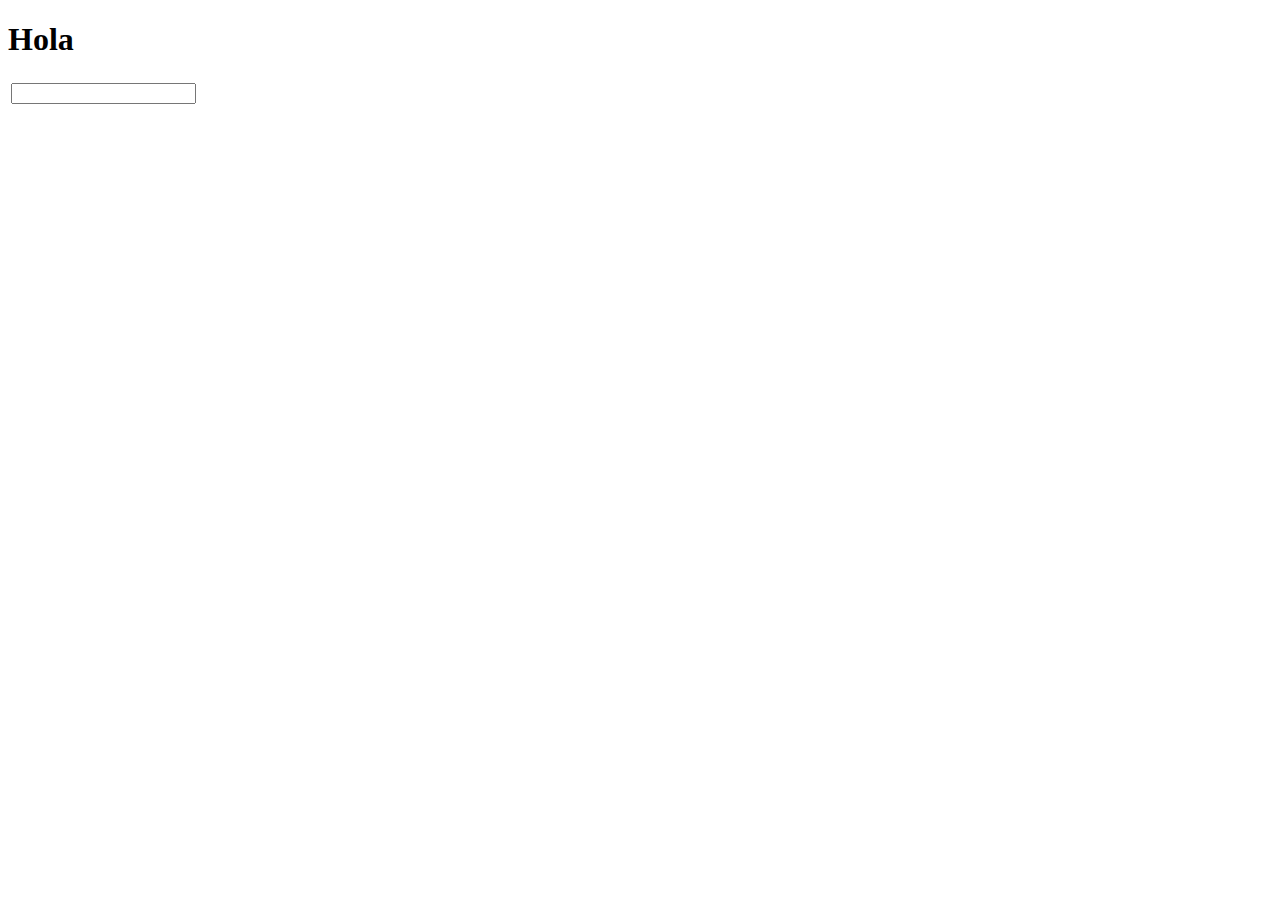
==== index.html @ 03b9ffd8 "Repo1_2" ====
<!DOCTYPE html>
<html lang="en">
<head>
    <meta charset="UTF-8">
    <meta name="viewport" content="width=device-width, initial-scale=1.0">
    <title>prueba</title>
</head>
<body>
    
<h1> Hola </h1>
<table>
<tr>
<th><input type="text" name="text1"></th>
</tr>
</table>
</body>
</html>
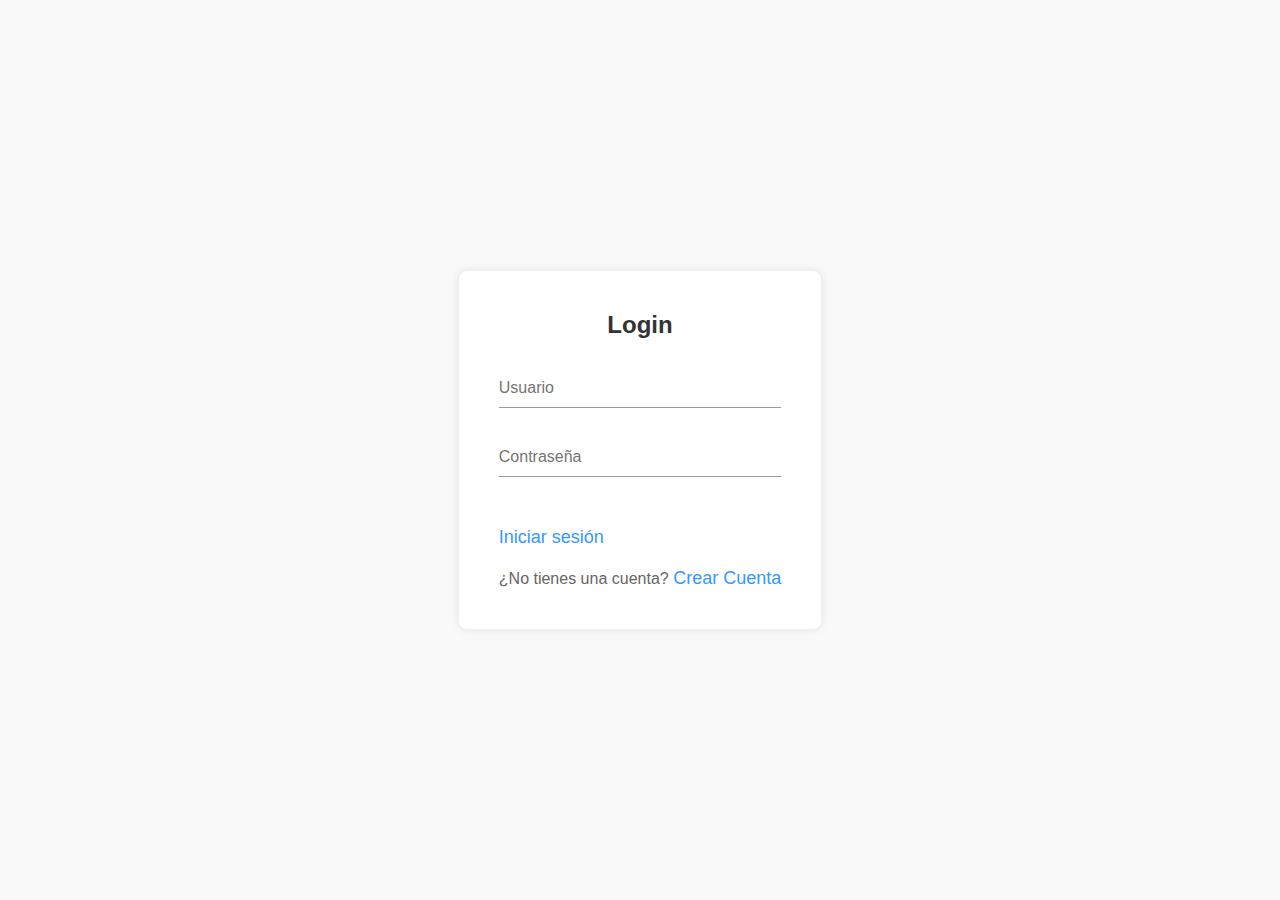
==== commit a306dc27: "Repo1_1" ====
--- a/index.html
+++ b/index.html
@@ -3,15 +3,48 @@
 <head>
     <meta charset="UTF-8">
     <meta name="viewport" content="width=device-width, initial-scale=1.0">
-    <title>prueba</title>
+    <link rel="stylesheet" href="estile.css"> <!-- Enlazamos con tu archivo CSS -->
+    <title>Login</title>
 </head>
-<body>
+<body class="night"> <!-- Cambiamos la clase "nigth" a "night" para corrección ortográfica -->
+
+<!-- Formulario de inicio de sesión -->
+<div class="container">
+    <div class="row">
+        <div class="col-xs-12 col-md-6 offset-md-3">
+            <div class="login-box">
+                <h2>Login</h2>
+                <form id="loginForm">
+                    <div class="user-box">
+                        <input type="email" id="username" autocomplete="off" placeholder="Usuario" required>
+                        <!-- <label>Usuario</label> -->
+                    </div>
+                    <div class="user-box">
+                        <input type="password" id="password" placeholder="Contraseña" required>
+                        <!-- <label>Contraseña</label> -->
+                    </div>
+                    <a href="#" onclick="login()">Iniciar sesión</a>
+                </form>
+                <section class="text-accent center">
+                    <p>¿No tienes una cuenta? <a href="">Crear Cuenta</a></p>
+                </section>
+            </div>
+        </div>
+    </div>
+</div>
+<!-- Fin del formulario de inicio de sesión -->
+
+<!-- Enlazamos con jQuery y tu archivo JavaScript -->
+<script src="https://code.jquery.com/jquery-3.6.0.min.js"></script>
+<script src="login.js"></script>
+<script>
+    // Deshabilitar el botón de retroceso
+    history.pushState(null, null, location.href);
+    window.onpopstate = function(event) {
+        history.go(1);
+    };
     
-<h1> Hola </h1>
-<table>
-<tr>
-<th><input type="text" name="text1"></th>
-</tr>
-</table>
+</script>
+
 </body>
-</html>+</html>
--- a/estile.css
+++ b/estile.css
@@ -0,0 +1,91 @@
+/* Reset de márgenes y rellenos */
+* {
+    margin: 0;
+    padding: 0;
+    box-sizing: border-box;
+}
+
+body {
+    font-family: Arial, sans-serif;
+    background-color: #f9f9f9;
+}
+
+.container {
+    display: flex;
+    justify-content: center;
+    align-items: center;
+    height: 100vh;
+}
+
+.login-box {
+    background: #fff;
+    padding: 40px;
+    border-radius: 8px;
+    box-shadow: 0 0 10px rgba(0, 0, 0, 0.1);
+}
+
+.login-box h2 {
+    margin-bottom: 30px;
+    text-align: center;
+    color: #333;
+}
+
+.user-box {
+    position: relative;
+    margin-bottom: 30px;
+}
+
+.user-box input {
+    width: 100%;
+    padding: 10px 0;
+    font-size: 16px;
+    color: #333;
+    border: none;
+    outline: none;
+    background: none;
+    border-bottom: 1px solid #999;
+    transition: border-color 0.3s ease;
+}
+
+.user-box input:focus {
+    border-color: #3399ff;
+}
+
+.user-box label {
+    position: absolute;
+    top: 0;
+    left: 0;
+    padding: 10px 0;
+    font-size: 16px;
+    color: #999;
+    pointer-events: none;
+    transition: top 0.3s ease, font-size 0.3s ease;
+}
+
+.user-box input:focus ~ label,
+.user-box input:valid ~ label {
+    top: -20px;
+    font-size: 12px;
+    color: #3399ff;
+}
+
+a {
+    display: inline-block;
+    color: #3399ff;
+    text-decoration: none;
+    font-size: 18px;
+    margin-top: 20px;
+    transition: color 0.3s ease;
+}
+
+a:hover {
+    color: #2676b5;
+}
+
+.text-accent {
+    color: #666;
+}
+
+.center {
+    text-align: center;
+}
